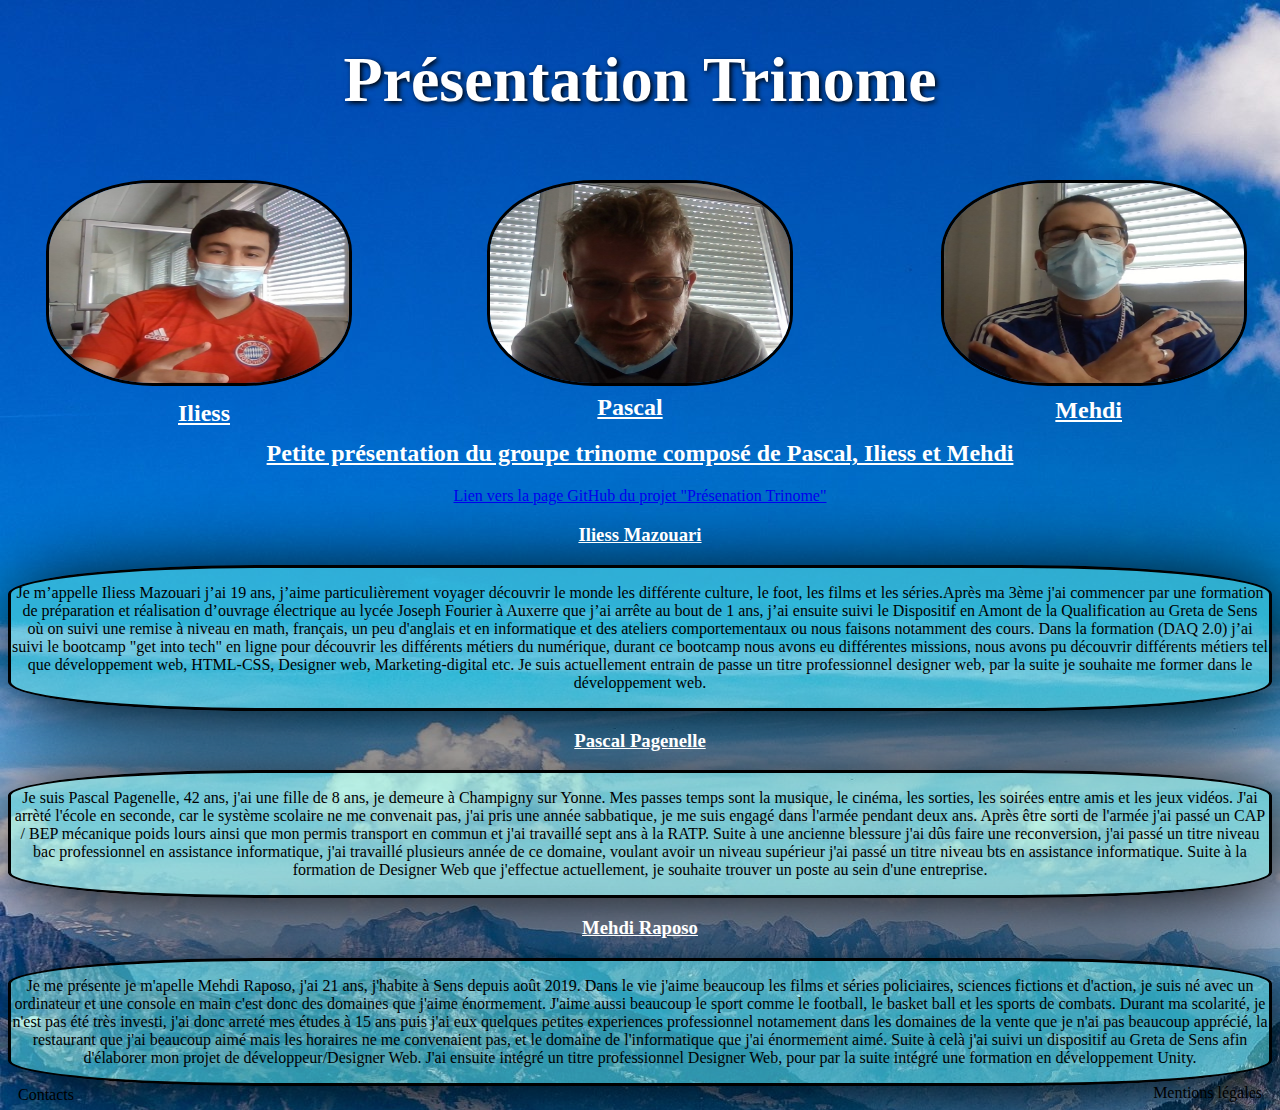
==== index.html @ fa99b18e "Merge branch 'main' of https://github.com/acs-sens-2021/Presentation-Trinome" ====
<!DOCTYPE html>
<html lang="fr">
<head>
    <meta charset="UTF-8">
    <meta http-equiv="X-UA-Compatible" content="IE=edge">
    <meta name="viewport" content="width=device-width, initial-scale=1.0">
    <title>Présentation trinome</title>
    <link rel="stylesheet" href="style.css">
    <link rel="shortcut icon" href="index.png">
</head>
<body>
    <div>
    <h1>Présentation trinome</h1>
    </div>
    <div class="Iliess">
    <img src="Iliess.jpg" />
</div>
<div class="Pascal">
    <img src="Pascal.jpg" /></div>
<div class="Mehdi">
    <img src="Mehdi.jpg" />
</div>
<h2 class="Iliess">Iliess</h2 > 
<h2 class="Mehdi">Mehdi</h2> 
<h2 class="Pascal">Pascal</h2>
<h2>Petite présentation du groupe trinome composé de Pascal, Iliess et Mehdi</h2>
<div class="Lien">
<a class="returnTOC" href="https://github.com/acs-sens-2021/Presentation-Trinome" target="_blank">Lien vers la page GitHub du projet "Présenation Trinome"</a>
</div>
<h3>Iliess Mazouari</h3>
    <div class="shadowbox">
    <p>Je m’appelle Iliess Mazouari j’ai 19 ans, j’aime particulièrement voyager découvrir le monde les différente culture, le foot, les films et les séries.Après ma 3ème j'ai commencer par une formation de préparation et réalisation d’ouvrage électrique au lycée Joseph Fourier à Auxerre que j’ai arrête au bout de 1 ans, j’ai ensuite suivi le Dispositif en Amont de la Qualification au Greta de Sens où on suivi une remise à niveau en math, français, un peu d'anglais et en informatique et des ateliers comportementaux ou nous faisons notamment des cours. Dans la formation (DAQ 2.0) j’ai suivi le bootcamp "get into tech" en ligne pour découvrir les différents métiers du numérique, durant ce bootcamp nous avons eu différentes missions, nous  avons pu découvrir différents métiers tel que développement web, HTML-CSS, Designer web, Marketing-digital etc. Je suis actuellement entrain de passe un titre professionnel designer web, par la suite je souhaite me former dans le développement web. </p> 
</div>
    <h3>Pascal Pagenelle</h3>
    <div class="shadowbox">
    <p>Je suis Pascal Pagenelle, 42 ans, j'ai une fille de 8 ans, je demeure à Champigny sur Yonne.
        Mes passes temps sont la musique, le cinéma, les sorties, les soirées entre amis et les jeux vidéos.
        J'ai arrèté l'école en seconde, car le système scolaire ne me convenait pas, j'ai pris une année sabbatique, je me suis engagé dans l'armée pendant deux ans. 
        Après être sorti de l'armée j'ai passé un CAP / BEP mécanique poids lours ainsi que mon permis transport en commun et j'ai travaillé sept ans à la RATP.
        Suite à une ancienne blessure j'ai dûs faire une reconversion, j'ai passé un titre niveau bac professionnel en assistance informatique, j'ai
        travaillé plusieurs année de ce domaine, voulant avoir un niveau supérieur j'ai passé un titre niveau bts en assistance informatique.
        Suite à la formation de Designer Web que j'effectue actuellement, je souhaite trouver un poste au sein d'une entreprise.</p>
</div>
    <h3>Mehdi Raposo</h3>
    <div class="shadowbox">
    <p>Je me présente je m'apelle Mehdi Raposo, j'ai 21 ans, j'habite à Sens depuis août 2019. Dans le vie j'aime beaucoup les films et séries policiaires, sciences fictions et d'action, je suis né avec un ordinateur et une console en main c'est donc des domaines que j'aime énormement. J'aime aussi beaucoup le sport comme le football, le basket ball et les sports de combats.
        Durant ma scolarité, je n'est pas été très investi, j'ai donc arreté mes études à 15 ans puis j'ai eux quelques petites experiences professionnel notamement dans les domaines de la vente que je n'ai pas beaucoup apprécié, la restaurant que j'ai beaucoup aimé mais les horaires ne me convenaient pas, et le domaine de l'informatique que j'ai énormement aimé. Suite à celà j'ai suivi un dispositif au Greta de Sens afin d'élaborer mon projet de développeur/Designer Web.
        J'ai ensuite intégré un titre professionnel Designer Web, pour par la suite intégré une formation en développement Unity.</p>
    </div>
<footer class="Contacts">Contacts</footer>
<footer class="Mentions">Mentions légales</footer>
</div>
</body>
</html>
---- style.css ----
h1{
    color: rgb(255, 255, 255);
    text-align: center;
    text-transform: capitalize;
    text-shadow: 2px 2px 5px #000000;
    font-size: 4rem;
    font-variant-caps: normal;
}
h2{
    color:rgb(255, 255, 255);
    text-align: center;
    text-decoration-line: underline;
}
h3{
    text-align: center;
    text-decoration-line: underline;
    color: white;
}
p{
    text-align: center;
}

img{
    margin-top: 20px;
   width: 300px;
   height: 200px; 
   border-radius: 35%;
   border-style:solid;
}
body{
    background-image:url(Montagne.jpg);

}
.shadowbox{
    border-radius: 20%;
    width: 20em 50em;
    border: 3px solid;
    text-align: center;
    box-shadow: 8px 8px 80px;
    background-color: rgba(107, 238, 220, 0.438);
}
h2.Mehdi{
    text-align: right;
    margin-right: 150px;
    margin-top: -50px;
}
h2.Iliess{
    text-align: left;
    margin-top: 10px;
    margin-left: 170px;
}
h2.Pascal{
    text-align: center;
    margin-top: -50px;
    margin-left: -20px;
}
footer.Contacts{
    text-align: left;
    margin-left: 10px;
    margin-bottom: -20px;
}
footer.Mentions{
    text-align: right;
    margin-right: 10px;
}
div.Lien{
    text-align: center;
}
div.Iliess{
    text-align: left;
    margin-left: 3%;
}
div.Pascal{
    text-align: center;
    margin-top: -230px;

}
div.Mehdi{
    text-align: right;
    margin-right: 2%;
    margin-top: -230px;
}
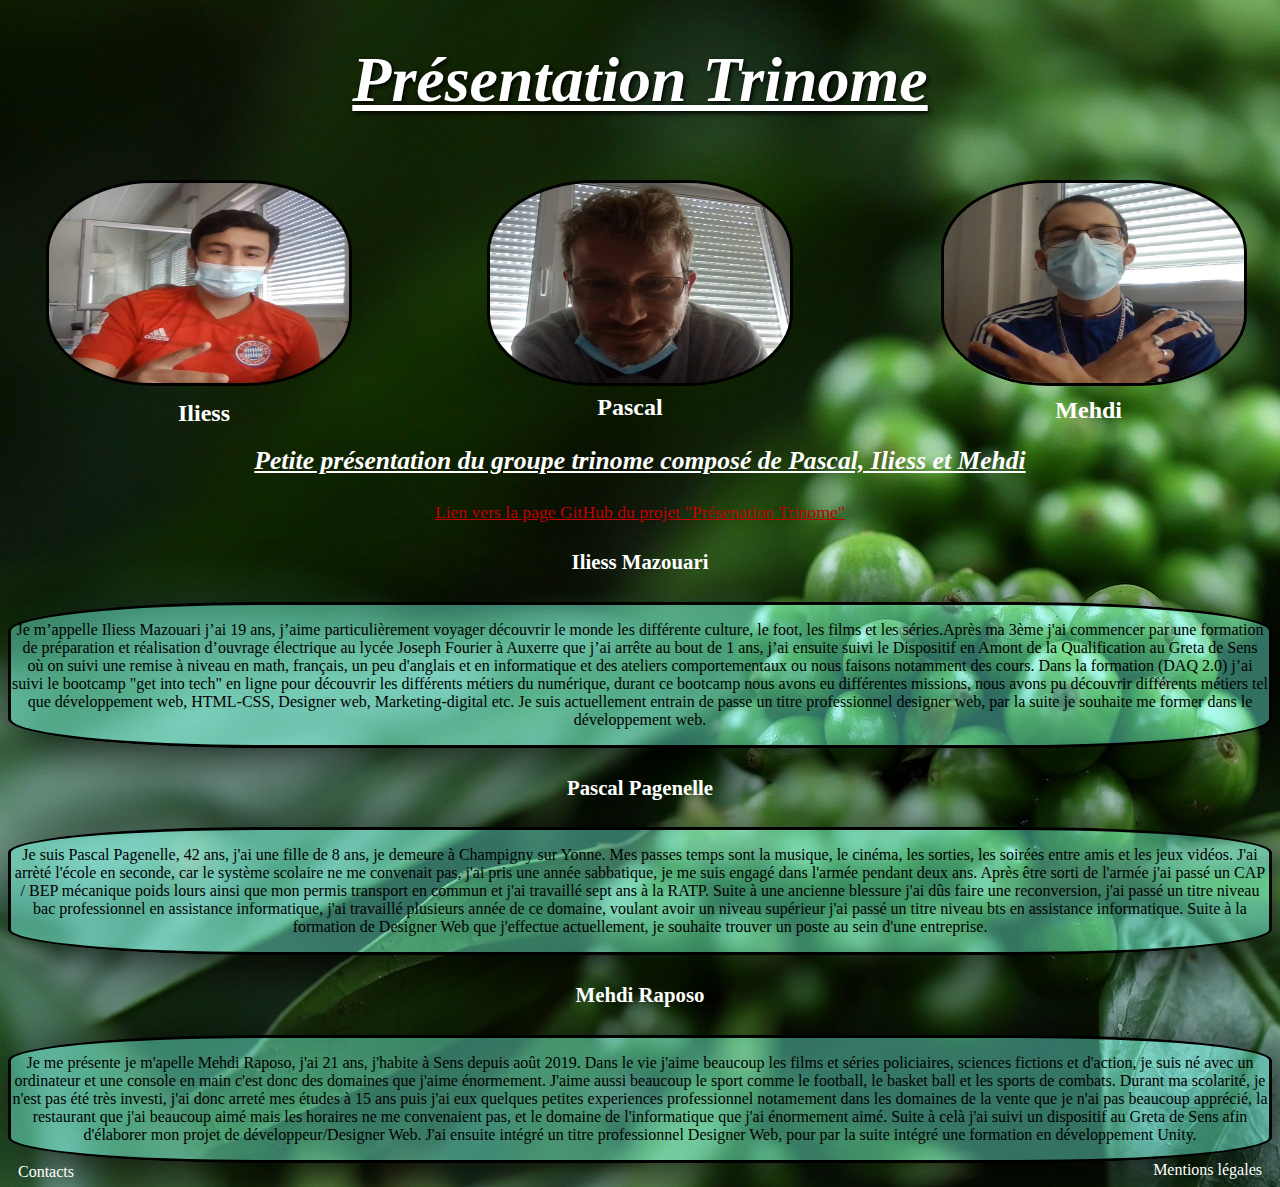
==== commit 78c6cbc6: "modif" ====
--- a/index.html
+++ b/index.html
@@ -8,10 +8,8 @@
     <link rel="stylesheet" href="style.css">
     <link rel="shortcut icon" href="index.png">
 </head>
-<body>
-    <div>
+<body>    
     <h1>Présentation trinome</h1>
-    </div>
     <div class="Iliess">
     <img src="Iliess.jpg" />
 </div>
@@ -23,15 +21,17 @@
 <h2 class="Iliess">Iliess</h2 > 
 <h2 class="Mehdi">Mehdi</h2> 
 <h2 class="Pascal">Pascal</h2>
-<h2>Petite présentation du groupe trinome composé de Pascal, Iliess et Mehdi</h2>
+<div class="ST">
+<h3>Petite présentation du groupe trinome composé de Pascal, Iliess et Mehdi</h3>
+</div>
 <div class="Lien">
 <a class="returnTOC" href="https://github.com/acs-sens-2021/Presentation-Trinome" target="_blank">Lien vers la page GitHub du projet "Présenation Trinome"</a>
 </div>
-<h3>Iliess Mazouari</h3>
+<h4>Iliess Mazouari</h4>
     <div class="shadowbox">
     <p>Je m’appelle Iliess Mazouari j’ai 19 ans, j’aime particulièrement voyager découvrir le monde les différente culture, le foot, les films et les séries.Après ma 3ème j'ai commencer par une formation de préparation et réalisation d’ouvrage électrique au lycée Joseph Fourier à Auxerre que j’ai arrête au bout de 1 ans, j’ai ensuite suivi le Dispositif en Amont de la Qualification au Greta de Sens où on suivi une remise à niveau en math, français, un peu d'anglais et en informatique et des ateliers comportementaux ou nous faisons notamment des cours. Dans la formation (DAQ 2.0) j’ai suivi le bootcamp "get into tech" en ligne pour découvrir les différents métiers du numérique, durant ce bootcamp nous avons eu différentes missions, nous  avons pu découvrir différents métiers tel que développement web, HTML-CSS, Designer web, Marketing-digital etc. Je suis actuellement entrain de passe un titre professionnel designer web, par la suite je souhaite me former dans le développement web. </p> 
 </div>
-    <h3>Pascal Pagenelle</h3>
+    <h4>Pascal Pagenelle</h4>
     <div class="shadowbox">
     <p>Je suis Pascal Pagenelle, 42 ans, j'ai une fille de 8 ans, je demeure à Champigny sur Yonne.
         Mes passes temps sont la musique, le cinéma, les sorties, les soirées entre amis et les jeux vidéos.
@@ -41,7 +41,8 @@
         travaillé plusieurs année de ce domaine, voulant avoir un niveau supérieur j'ai passé un titre niveau bts en assistance informatique.
         Suite à la formation de Designer Web que j'effectue actuellement, je souhaite trouver un poste au sein d'une entreprise.</p>
 </div>
-    <h3>Mehdi Raposo</h3>
+    <h4>Mehdi Raposo</h4>
+
     <div class="shadowbox">
     <p>Je me présente je m'apelle Mehdi Raposo, j'ai 21 ans, j'habite à Sens depuis août 2019. Dans le vie j'aime beaucoup les films et séries policiaires, sciences fictions et d'action, je suis né avec un ordinateur et une console en main c'est donc des domaines que j'aime énormement. J'aime aussi beaucoup le sport comme le football, le basket ball et les sports de combats.
         Durant ma scolarité, je n'est pas été très investi, j'ai donc arreté mes études à 15 ans puis j'ai eux quelques petites experiences professionnel notamement dans les domaines de la vente que je n'ai pas beaucoup apprécié, la restaurant que j'ai beaucoup aimé mais les horaires ne me convenaient pas, et le domaine de l'informatique que j'ai énormement aimé. Suite à celà j'ai suivi un dispositif au Greta de Sens afin d'élaborer mon projet de développeur/Designer Web.
--- a/style.css
+++ b/style.css
@@ -4,17 +4,24 @@
     text-transform: capitalize;
     text-shadow: 2px 2px 5px #000000;
     font-size: 4rem;
-    font-variant-caps: normal;
+    text-decoration-line: underline;
+    font-style: italic;
 }
 h2{
     color:rgb(255, 255, 255);
     text-align: center;
-    text-decoration-line: underline;
 }
 h3{
     text-align: center;
+    color: white;
+    font-size: 1.6rem;
     text-decoration-line: underline;
+    font-style: italic;
+}
+h4{
+    text-align: center;
     color: white;
+    font-size: 1.3rem;
 }
 p{
     text-align: center;
@@ -28,7 +35,7 @@
    border-style:solid;
 }
 body{
-    background-image:url(Montagne.jpg);
+    background-image:url(vert2.jpg);
 
 }
 .shadowbox{
@@ -58,10 +65,16 @@
     text-align: left;
     margin-left: 10px;
     margin-bottom: -20px;
+    color: white;
 }
 footer.Mentions{
     text-align: right;
     margin-right: 10px;
+    color: white;
+}
+a{
+    color: rgb(190, 3, 3);
+    font-size: 1.1rem;
 }
 div.Lien{
     text-align: center;
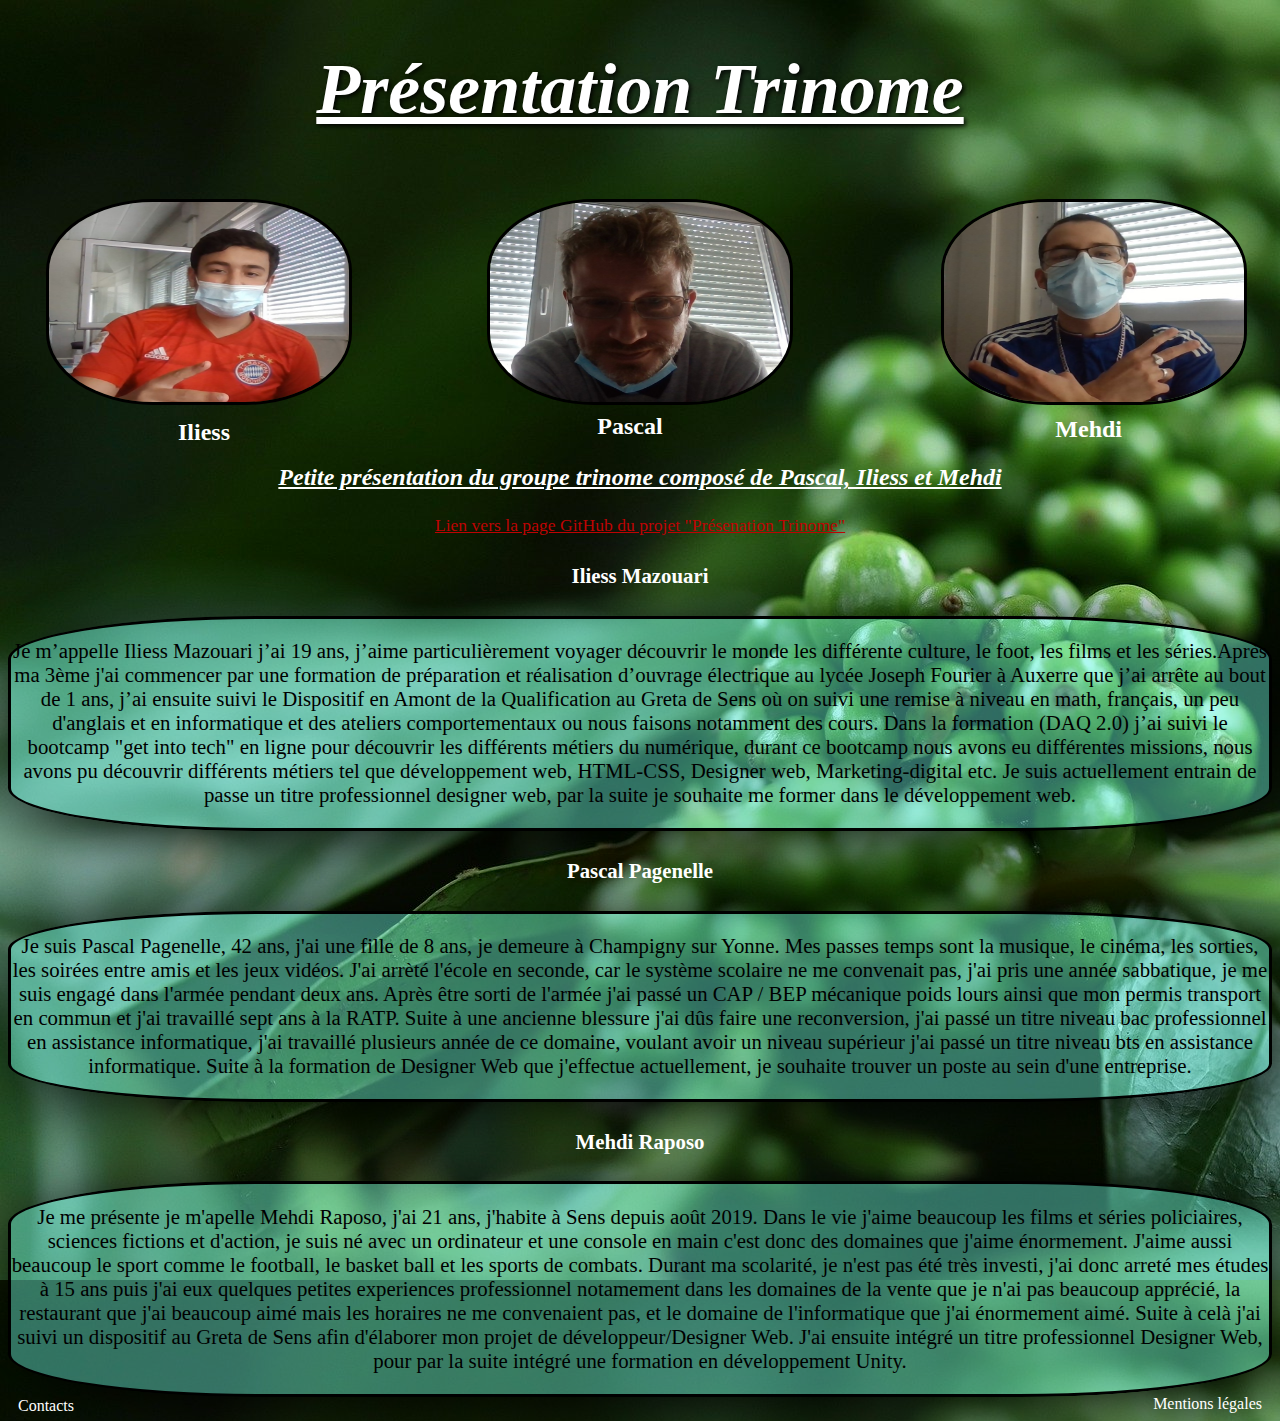
==== commit 3f105ea4: "modif" ====
--- a/index.html
+++ b/index.html
@@ -1,5 +1,6 @@
 <!DOCTYPE html>
 <html lang="fr">
+
 <head>
     <meta charset="UTF-8">
     <meta http-equiv="X-UA-Compatible" content="IE=edge">
@@ -8,48 +9,72 @@
     <link rel="stylesheet" href="style.css">
     <link rel="shortcut icon" href="index.png">
 </head>
-<body>    
+
+<body>
     <h1>Présentation trinome</h1>
     <div class="Iliess">
-    <img src="Iliess.jpg" />
-</div>
-<div class="Pascal">
-    <img src="Pascal.jpg" /></div>
-<div class="Mehdi">
-    <img src="Mehdi.jpg" />
-</div>
-<h2 class="Iliess">Iliess</h2 > 
-<h2 class="Mehdi">Mehdi</h2> 
-<h2 class="Pascal">Pascal</h2>
-<div class="ST">
-<h3>Petite présentation du groupe trinome composé de Pascal, Iliess et Mehdi</h3>
-</div>
-<div class="Lien">
-<a class="returnTOC" href="https://github.com/acs-sens-2021/Presentation-Trinome" target="_blank">Lien vers la page GitHub du projet "Présenation Trinome"</a>
-</div>
-<h4>Iliess Mazouari</h4>
+        <img src="Iliess.jpg" />
+    </div>
+    <div class="Pascal">
+        <img src="Pascal.jpg" /></div>
+    <div class="Mehdi">
+        <img src="Mehdi.jpg" />
+    </div>
+    <h2 class="Iliess">Iliess</h2>
+    <h2 class="Mehdi">Mehdi</h2>
+    <h2 class="Pascal">Pascal</h2>
+    <div class="ST">
+        <h3>Petite présentation du groupe trinome composé de Pascal, Iliess et Mehdi</h3>
+    </div>
+    <div class="Lien">
+        <a class="returnTOC" href="https://github.com/acs-sens-2021/Presentation-Trinome" target="_blank">Lien vers la
+            page GitHub du projet "Présenation Trinome"</a>
+    </div>
+    <h4>Iliess Mazouari</h4>
     <div class="shadowbox">
-    <p>Je m’appelle Iliess Mazouari j’ai 19 ans, j’aime particulièrement voyager découvrir le monde les différente culture, le foot, les films et les séries.Après ma 3ème j'ai commencer par une formation de préparation et réalisation d’ouvrage électrique au lycée Joseph Fourier à Auxerre que j’ai arrête au bout de 1 ans, j’ai ensuite suivi le Dispositif en Amont de la Qualification au Greta de Sens où on suivi une remise à niveau en math, français, un peu d'anglais et en informatique et des ateliers comportementaux ou nous faisons notamment des cours. Dans la formation (DAQ 2.0) j’ai suivi le bootcamp "get into tech" en ligne pour découvrir les différents métiers du numérique, durant ce bootcamp nous avons eu différentes missions, nous  avons pu découvrir différents métiers tel que développement web, HTML-CSS, Designer web, Marketing-digital etc. Je suis actuellement entrain de passe un titre professionnel designer web, par la suite je souhaite me former dans le développement web. </p> 
-</div>
+        <p>Je m’appelle Iliess Mazouari j’ai 19 ans, j’aime particulièrement voyager découvrir le monde les différente
+            culture, le foot, les films et les séries.Après ma 3ème j'ai commencer par une formation de préparation et
+            réalisation d’ouvrage électrique au lycée Joseph Fourier à Auxerre que j’ai arrête au bout de 1 ans, j’ai
+            ensuite suivi le Dispositif en Amont de la Qualification au Greta de Sens où on suivi une remise à niveau en
+            math, français, un peu d'anglais et en informatique et des ateliers comportementaux ou nous faisons
+            notamment des cours. Dans la formation (DAQ 2.0) j’ai suivi le bootcamp "get into tech" en ligne pour
+            découvrir les différents métiers du numérique, durant ce bootcamp nous avons eu différentes missions, nous
+            avons pu découvrir différents métiers tel que développement web, HTML-CSS, Designer web, Marketing-digital
+            etc. Je suis actuellement entrain de passe un titre professionnel designer web, par la suite je souhaite me
+            former dans le développement web. </p>
+    </div>
     <h4>Pascal Pagenelle</h4>
     <div class="shadowbox">
-    <p>Je suis Pascal Pagenelle, 42 ans, j'ai une fille de 8 ans, je demeure à Champigny sur Yonne.
-        Mes passes temps sont la musique, le cinéma, les sorties, les soirées entre amis et les jeux vidéos.
-        J'ai arrèté l'école en seconde, car le système scolaire ne me convenait pas, j'ai pris une année sabbatique, je me suis engagé dans l'armée pendant deux ans. 
-        Après être sorti de l'armée j'ai passé un CAP / BEP mécanique poids lours ainsi que mon permis transport en commun et j'ai travaillé sept ans à la RATP.
-        Suite à une ancienne blessure j'ai dûs faire une reconversion, j'ai passé un titre niveau bac professionnel en assistance informatique, j'ai
-        travaillé plusieurs année de ce domaine, voulant avoir un niveau supérieur j'ai passé un titre niveau bts en assistance informatique.
-        Suite à la formation de Designer Web que j'effectue actuellement, je souhaite trouver un poste au sein d'une entreprise.</p>
-</div>
+        <p>Je suis Pascal Pagenelle, 42 ans, j'ai une fille de 8 ans, je demeure à Champigny sur Yonne.
+            Mes passes temps sont la musique, le cinéma, les sorties, les soirées entre amis et les jeux vidéos.
+            J'ai arrèté l'école en seconde, car le système scolaire ne me convenait pas, j'ai pris une année sabbatique,
+            je me suis engagé dans l'armée pendant deux ans.
+            Après être sorti de l'armée j'ai passé un CAP / BEP mécanique poids lours ainsi que mon permis transport en
+            commun et j'ai travaillé sept ans à la RATP.
+            Suite à une ancienne blessure j'ai dûs faire une reconversion, j'ai passé un titre niveau bac professionnel
+            en assistance informatique, j'ai
+            travaillé plusieurs année de ce domaine, voulant avoir un niveau supérieur j'ai passé un titre niveau bts en
+            assistance informatique.
+            Suite à la formation de Designer Web que j'effectue actuellement, je souhaite trouver un poste au sein d'une
+            entreprise.</p>
+    </div>
     <h4>Mehdi Raposo</h4>
+    <div class="shadowbox">
+        <p>Je me présente je m'apelle Mehdi Raposo, j'ai 21 ans, j'habite à Sens depuis août 2019. Dans le vie j'aime
+            beaucoup les films et séries policiaires, sciences fictions et d'action, je suis né avec un ordinateur et
+            une console en main c'est donc des domaines que j'aime énormement. J'aime aussi beaucoup le sport comme le
+            football, le basket ball et les sports de combats.
+            Durant ma scolarité, je n'est pas été très investi, j'ai donc arreté mes études à 15 ans puis j'ai eux
+            quelques petites experiences professionnel notamement dans les domaines de la vente que je n'ai pas beaucoup
+            apprécié, la restaurant que j'ai beaucoup aimé mais les horaires ne me convenaient pas, et le domaine de
+            l'informatique que j'ai énormement aimé. Suite à celà j'ai suivi un dispositif au Greta de Sens afin
+            d'élaborer mon projet de développeur/Designer Web.
+            J'ai ensuite intégré un titre professionnel Designer Web, pour par la suite intégré une formation en
+            développement Unity.</p>
+    </div>
+    <footer class="Contacts">Contacts</footer>
+    <footer class="Mentions">Mentions légales</footer>
+    </div>
+</body>
 
-    <div class="shadowbox">
-    <p>Je me présente je m'apelle Mehdi Raposo, j'ai 21 ans, j'habite à Sens depuis août 2019. Dans le vie j'aime beaucoup les films et séries policiaires, sciences fictions et d'action, je suis né avec un ordinateur et une console en main c'est donc des domaines que j'aime énormement. J'aime aussi beaucoup le sport comme le football, le basket ball et les sports de combats.
-        Durant ma scolarité, je n'est pas été très investi, j'ai donc arreté mes études à 15 ans puis j'ai eux quelques petites experiences professionnel notamement dans les domaines de la vente que je n'ai pas beaucoup apprécié, la restaurant que j'ai beaucoup aimé mais les horaires ne me convenaient pas, et le domaine de l'informatique que j'ai énormement aimé. Suite à celà j'ai suivi un dispositif au Greta de Sens afin d'élaborer mon projet de développeur/Designer Web.
-        J'ai ensuite intégré un titre professionnel Designer Web, pour par la suite intégré une formation en développement Unity.</p>
-    </div>
-<footer class="Contacts">Contacts</footer>
-<footer class="Mentions">Mentions légales</footer>
-</div>
-</body>
-</html>
+</html>--- a/style.css
+++ b/style.css
@@ -1,44 +1,51 @@
-h1{
+h1 {
     color: rgb(255, 255, 255);
     text-align: center;
     text-transform: capitalize;
     text-shadow: 2px 2px 5px #000000;
-    font-size: 4rem;
+    font-size: 4.5rem;
     text-decoration-line: underline;
     font-style: italic;
 }
-h2{
-    color:rgb(255, 255, 255);
+
+h2 {
+    color: rgb(255, 255, 255);
     text-align: center;
 }
-h3{
+
+h3 {
     text-align: center;
     color: white;
-    font-size: 1.6rem;
+    font-size: 1.5rem;
     text-decoration-line: underline;
     font-style: italic;
 }
-h4{
+
+h4 {
     text-align: center;
     color: white;
     font-size: 1.3rem;
 }
-p{
+
+p {
     text-align: center;
+    font-size: 1.3rem;
 }
 
-img{
+img {
     margin-top: 20px;
-   width: 300px;
-   height: 200px; 
-   border-radius: 35%;
-   border-style:solid;
+    width: 300px;
+    height: 200px;
+    border-radius: 35%;
+    border-style: solid;
 }
-body{
-    background-image:url(vert2.jpg);
+
+body {
+    background-image: url(vert2.jpg);
 
 }
-.shadowbox{
+
+.shadowbox {
     border-radius: 20%;
     width: 20em 50em;
     border: 3px solid;
@@ -46,50 +53,60 @@
     box-shadow: 8px 8px 80px;
     background-color: rgba(107, 238, 220, 0.438);
 }
-h2.Mehdi{
+
+h2.Mehdi {
     text-align: right;
     margin-right: 150px;
     margin-top: -50px;
 }
-h2.Iliess{
+
+h2.Iliess {
     text-align: left;
     margin-top: 10px;
     margin-left: 170px;
 }
-h2.Pascal{
+
+h2.Pascal {
     text-align: center;
     margin-top: -50px;
     margin-left: -20px;
 }
-footer.Contacts{
+
+footer.Contacts {
     text-align: left;
     margin-left: 10px;
     margin-bottom: -20px;
     color: white;
 }
-footer.Mentions{
+
+footer.Mentions {
     text-align: right;
     margin-right: 10px;
     color: white;
 }
-a{
+
+a {
     color: rgb(190, 3, 3);
     font-size: 1.1rem;
 }
-div.Lien{
+
+div.Lien {
     text-align: center;
 }
-div.Iliess{
+
+div.Iliess {
     text-align: left;
     margin-left: 3%;
 }
-div.Pascal{
+
+div.Pascal {
     text-align: center;
     margin-top: -230px;
 
 }
-div.Mehdi{
+
+div.Mehdi {
     text-align: right;
     margin-right: 2%;
     margin-top: -230px;
-}
+}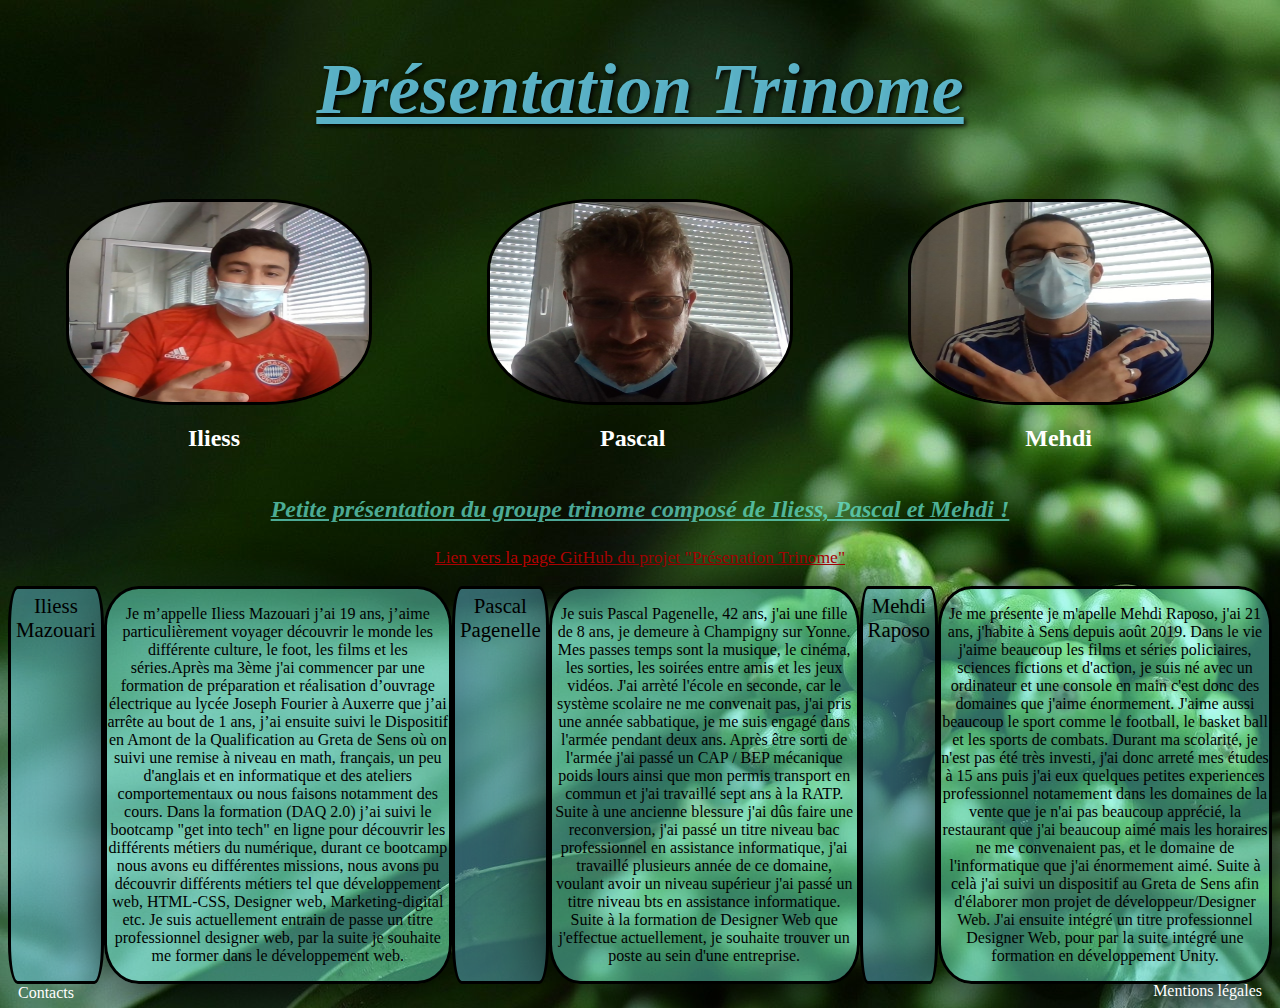
==== commit 6c585742: "modif" ====
--- a/index.html
+++ b/index.html
@@ -12,25 +12,26 @@
 
 <body>
     <h1>Présentation trinome</h1>
-    <div class="Iliess">
-        <img src="Iliess.jpg" />
+    <div class="photo">
+        <img src="Iliess.jpg" />        
+        <img src="Pascal.jpg" />    
+        <img src="Mehdi.jpg" />   
     </div>
-    <div class="Pascal">
-        <img src="Pascal.jpg" /></div>
-    <div class="Mehdi">
-        <img src="Mehdi.jpg" />
-    </div>
-    <h2 class="Iliess">Iliess</h2>
-    <h2 class="Mehdi">Mehdi</h2>
-    <h2 class="Pascal">Pascal</h2>
+    <div class="prenom">
+        <h2 class="Iliess">Iliess</h2>
+        <h2 class="Pascal">Pascal</h2>
+        <h2 class="Mehdi">Mehdi</h2>
+    </div>    
     <div class="ST">
-        <h3>Petite présentation du groupe trinome composé de Pascal, Iliess et Mehdi</h3>
+        <h3>Petite présentation du groupe trinome composé de Iliess, Pascal et Mehdi !</h3>
     </div>
     <div class="Lien">
-        <a class="returnTOC" href="https://github.com/acs-sens-2021/Presentation-Trinome" target="_blank">Lien vers la
+        <a class="returnTOC" href="https://github.com/acs-sens-2021/Presentation-Trinome">Lien vers la
             page GitHub du projet "Présenation Trinome"</a>
     </div>
-    <h4>Iliess Mazouari</h4>
+    <br>
+    <section class="présentation">
+    <span class="encadrer">Iliess Mazouari</span>
     <div class="shadowbox">
         <p>Je m’appelle Iliess Mazouari j’ai 19 ans, j’aime particulièrement voyager découvrir le monde les différente
             culture, le foot, les films et les séries.Après ma 3ème j'ai commencer par une formation de préparation et
@@ -43,7 +44,7 @@
             etc. Je suis actuellement entrain de passe un titre professionnel designer web, par la suite je souhaite me
             former dans le développement web. </p>
     </div>
-    <h4>Pascal Pagenelle</h4>
+    <span class="encadrer">Pascal Pagenelle</span>
     <div class="shadowbox">
         <p>Je suis Pascal Pagenelle, 42 ans, j'ai une fille de 8 ans, je demeure à Champigny sur Yonne.
             Mes passes temps sont la musique, le cinéma, les sorties, les soirées entre amis et les jeux vidéos.
@@ -58,7 +59,7 @@
             Suite à la formation de Designer Web que j'effectue actuellement, je souhaite trouver un poste au sein d'une
             entreprise.</p>
     </div>
-    <h4>Mehdi Raposo</h4>
+    <span class="encadrer">Mehdi Raposo</span>
     <div class="shadowbox">
         <p>Je me présente je m'apelle Mehdi Raposo, j'ai 21 ans, j'habite à Sens depuis août 2019. Dans le vie j'aime
             beaucoup les films et séries policiaires, sciences fictions et d'action, je suis né avec un ordinateur et
@@ -72,6 +73,7 @@
             J'ai ensuite intégré un titre professionnel Designer Web, pour par la suite intégré une formation en
             développement Unity.</p>
     </div>
+</section>
     <footer class="Contacts">Contacts</footer>
     <footer class="Mentions">Mentions légales</footer>
     </div>
--- a/style.css
+++ b/style.css
@@ -1,5 +1,5 @@
 h1 {
-    color: rgb(255, 255, 255);
+    color: rgba(107, 212, 238, 0.829);
     text-align: center;
     text-transform: capitalize;
     text-shadow: 2px 2px 5px #000000;
@@ -15,7 +15,7 @@
 
 h3 {
     text-align: center;
-    color: white;
+    color: rgba(107, 238, 220, 0.699);
     font-size: 1.5rem;
     text-decoration-line: underline;
     font-style: italic;
@@ -26,10 +26,21 @@
     color: white;
     font-size: 1.3rem;
 }
-
+.encadrer{
+    border: 3px solid black; padding: 5px;
+    background-color: rgba(107, 212, 238, 0.438);
+    font-size: 1.3rem;
+    border-radius: 10%;
+}
 p {
     text-align: center;
-    font-size: 1.3rem;
+    font-size: 1rem;
+}
+.présentation{
+    text-align: center;
+    display: flex;
+    flex-direction: row;
+    justify-content: space-evenly;
 }
 
 img {
@@ -42,44 +53,34 @@
 
 body {
     background-image: url(vert2.jpg);
-
 }
 
 .shadowbox {
-    border-radius: 20%;
+    border-radius: 10%;
     width: 20em 50em;
     border: 3px solid;
     text-align: center;
     box-shadow: 8px 8px 80px;
     background-color: rgba(107, 238, 220, 0.438);
 }
-
-h2.Mehdi {
-    text-align: right;
-    margin-right: 150px;
-    margin-top: -50px;
+.photo{
+    display: flex;
+    flex-direction:row;
+    justify-content: space-around;
 }
-
-h2.Iliess {
-    text-align: left;
-    margin-top: 10px;
-    margin-left: 170px;
+.prenom{
+    display: flex;
+    flex-direction: row;
+    justify-content: space-around;
 }
-
-h2.Pascal {
-    text-align: center;
-    margin-top: -50px;
-    margin-left: -20px;
-}
-
-footer.Contacts {
+.Contacts {
     text-align: left;
     margin-left: 10px;
     margin-bottom: -20px;
     color: white;
 }
 
-footer.Mentions {
+.Mentions {
     text-align: right;
     margin-right: 10px;
     color: white;
@@ -89,24 +90,6 @@
     color: rgb(190, 3, 3);
     font-size: 1.1rem;
 }
-
-div.Lien {
+.Lien {
     text-align: center;
-}
-
-div.Iliess {
-    text-align: left;
-    margin-left: 3%;
-}
-
-div.Pascal {
-    text-align: center;
-    margin-top: -230px;
-
-}
-
-div.Mehdi {
-    text-align: right;
-    margin-right: 2%;
-    margin-top: -230px;
 }